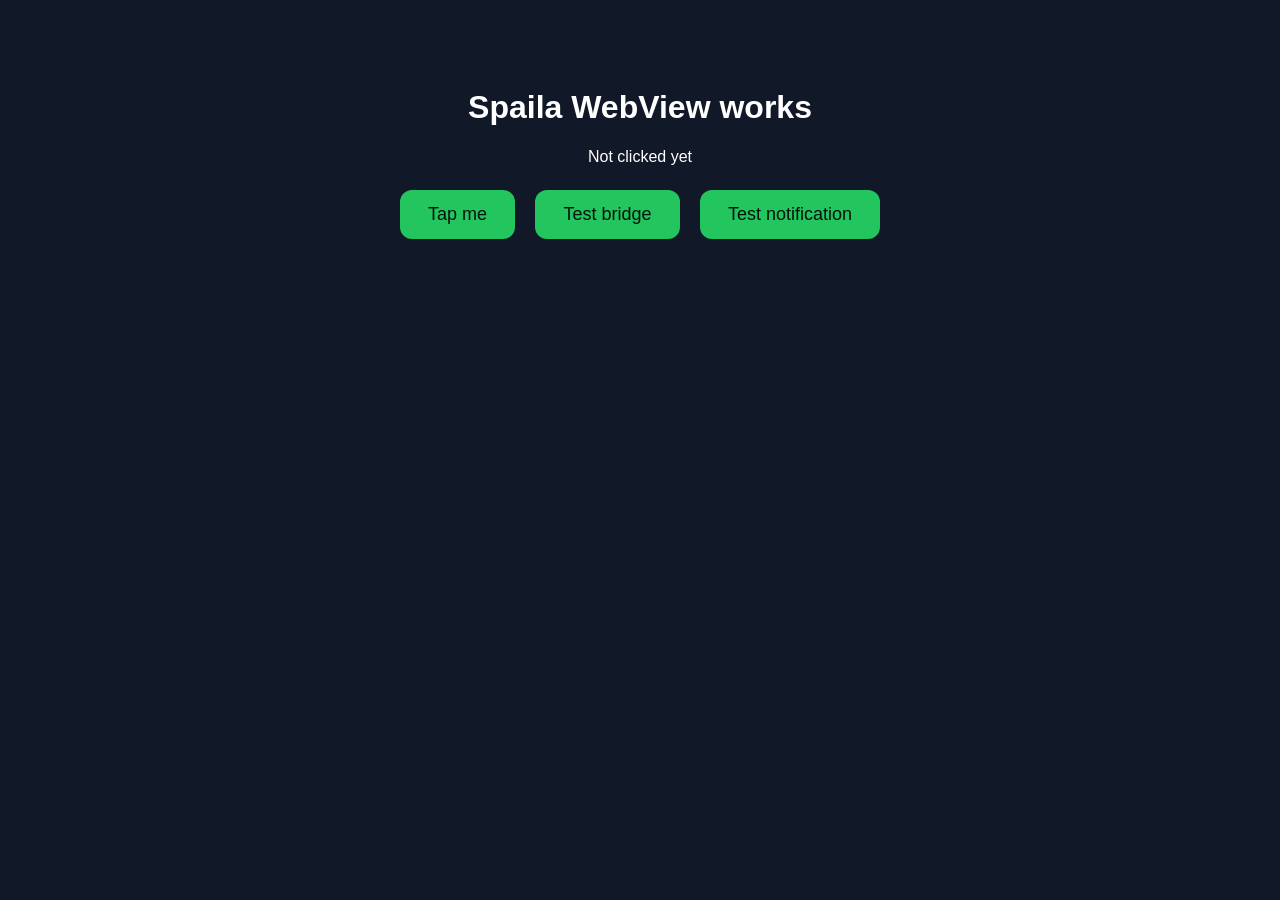
==== app/src/main/assets/www/bridge-test.html @ f8d9281d "Add bridge-test.html to assets" ====
<!DOCTYPE html>
<html lang="en">
<head>
  <meta charset="UTF-8">
  <meta name="viewport" content="width=device-width, initial-scale=1">
  <title>Spaila WebView Test</title>
  <style>
    body {
      font-family: sans-serif;
      background: #111827;
      color: #ffffff;
      text-align: center;
      padding: 60px 20px;
    }
    button {
      font-size: 18px;
      padding: 14px 28px;
      margin: 8px;
      border: none;
      border-radius: 12px;
      background: #22c55e;
      color: #04130a;
    }
  </style>
</head>
<body>
  <h1>Spaila WebView works</h1>
  <p id="message">Not clicked yet</p>
  <button id="tapBtn">Tap me</button>
  <button id="bridgeBtn">Test bridge</button>
  <button id="notifBtn">Test notification</button>

  <script src="spaila.js"></script>
  <script>
    document.getElementById("tapBtn").addEventListener("click", function () {
      document.getElementById("message").textContent = "It works!";
    });
    document.getElementById("bridgeBtn").addEventListener("click", function () {
      Spaila.toast("Hello from JavaScript!");
    });
    document.getElementById("notifBtn").addEventListener("click", function () {
      Spaila.showNotification("Spaila", "This notification came from JavaScript!");
    });
  </script>
</body>
</html>
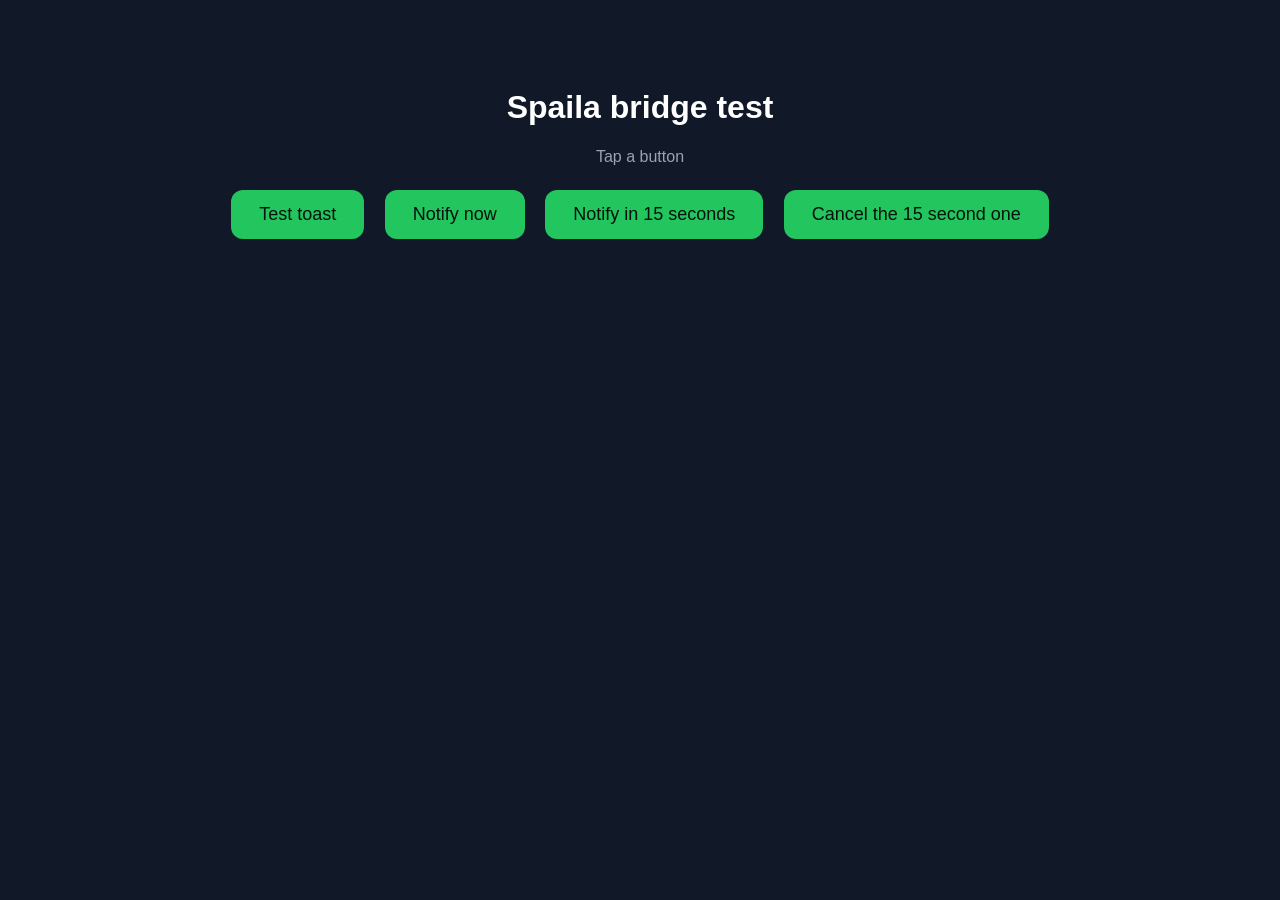
==== commit 02646616: "Add scheduled notifications" ====
--- a/app/src/main/assets/www/bridge-test.html
+++ b/app/src/main/assets/www/bridge-test.html
@@ -3,7 +3,7 @@
 <head>
   <meta charset="UTF-8">
   <meta name="viewport" content="width=device-width, initial-scale=1">
-  <title>Spaila WebView Test</title>
+  <title>Spaila Bridge Test</title>
   <style>
     body {
       font-family: sans-serif;
@@ -21,25 +21,38 @@
       background: #22c55e;
       color: #04130a;
     }
+    p { color: #9ca3af; }
   </style>
 </head>
 <body>
-  <h1>Spaila WebView works</h1>
-  <p id="message">Not clicked yet</p>
-  <button id="tapBtn">Tap me</button>
-  <button id="bridgeBtn">Test bridge</button>
-  <button id="notifBtn">Test notification</button>
+  <h1>Spaila bridge test</h1>
+  <p id="message">Tap a button</p>
+
+  <button id="toastBtn">Test toast</button>
+  <button id="notifBtn">Notify now</button>
+  <button id="schedBtn">Notify in 15 seconds</button>
+  <button id="cancelBtn">Cancel the 15 second one</button>
 
   <script src="spaila.js"></script>
   <script>
-    document.getElementById("tapBtn").addEventListener("click", function () {
-      document.getElementById("message").textContent = "It works!";
-    });
-    document.getElementById("bridgeBtn").addEventListener("click", function () {
+    function say(text) {
+      document.getElementById("message").textContent = text;
+    }
+    document.getElementById("toastBtn").addEventListener("click", function () {
       Spaila.toast("Hello from JavaScript!");
+      say("Toast sent");
     });
     document.getElementById("notifBtn").addEventListener("click", function () {
       Spaila.showNotification("Spaila", "This notification came from JavaScript!");
+      say("Notification sent now");
+    });
+    document.getElementById("schedBtn").addEventListener("click", function () {
+      Spaila.scheduleNotification(1, "Spaila", "15 seconds passed!", 15);
+      say("Scheduled for 15 seconds from " + new Date().toLocaleTimeString());
+    });
+    document.getElementById("cancelBtn").addEventListener("click", function () {
+      Spaila.cancelScheduledNotification(1);
+      say("Cancelled (if it hadn't fired yet)");
     });
   </script>
 </body>
